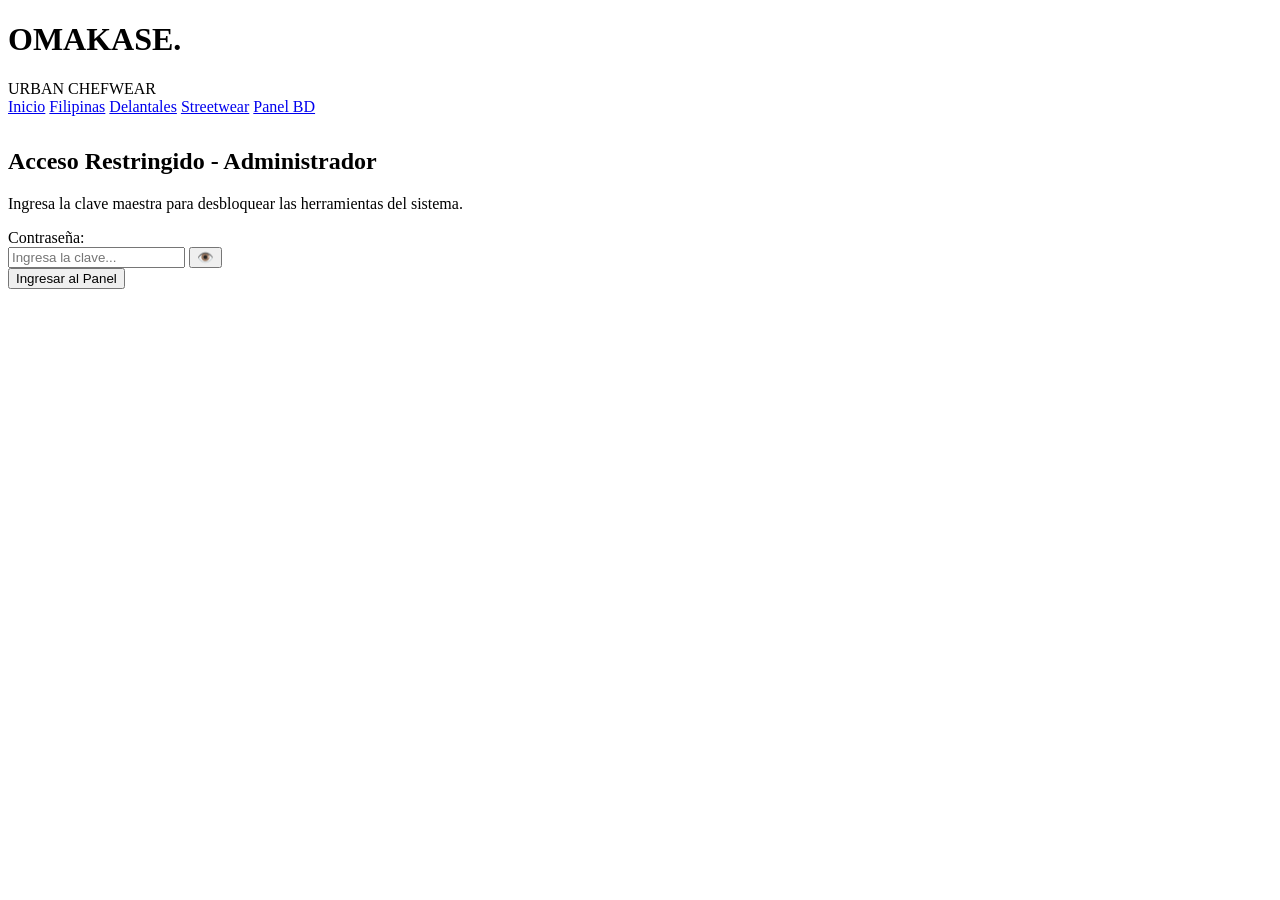
==== admin.html @ 96d97d4c "Add files via upload" ====
<!DOCTYPE html>
<html lang="es">
<head>
    <meta charset="UTF-8">
    <meta name="viewport" content="width=device-width, initial-scale=1.0">
    <title>OMAKASE | Panel de Administración</title>
    <link rel="stylesheet" href="css/style.css">
    <link href="https://fonts.googleapis.com/css2?family=Space+Grotesk:wght@400;600;700&display=swap" rel="stylesheet">
</head>
<body>

    <header class="navbar">
        <div class="logo">
            <h1>OMAKASE<span class="dot">.</span></h1>
            <span class="subtext">URBAN CHEFWEAR</span>
        </div>
        <nav class="nav-links">
            <a href="index.html">Inicio</a>
            <a href="filipinas.php">Filipinas</a>
            <a href="delantales.php">Delantales</a>
            <a href="streetwear.php">Streetwear</a>
            <a href="admin.html" class="active btn-salmon-sm">Panel BD</a>
        </nav>
    </header>

    <main class="main-content">

        <!-- 1. PANTALLA DE BLOQUEO GLOBAL -->
        <div id="global-lock-screen" class="form-container" style="margin-top: 2rem;">
            <h2>Acceso Restringido - Administrador</h2>
            <p>Ingresa la clave maestra para desbloquear las herramientas del sistema.</p>
            
            <form onsubmit="validarAccesoAdmin(); return false;" class="crud-form">
                <div class="form-group">
                    <label for="pass_admin">Contraseña:</label>
                    <div class="password-wrapper">
                        <input type="password" id="pass_admin" placeholder="Ingresa la clave..." autocomplete="off" required>
                        <button type="button" id="toggle-pass-btn" class="toggle-pass-btn" onclick="togglePassVisibilidad()">👁️</button>
                    </div>
                </div>
                
                <p id="error-pass" style="color: #ff5555; font-size: 0.85rem; display: none; font-weight: bold; margin-top: 0.5rem;">
                    ❌ Contraseña incorrecta. Inténtalo de nuevo.
                </p>

                <button type="button" onclick="validarAccesoAdmin()" class="btn-salmon btn-large">Ingresar al Panel</button>
            </form>
        </div>

        <!-- 2. ÁREA ADMINISTRATIVA PROTEGIDA -->
        <div id="admin-protected-area" style="display: none;">

            <!-- NAVEGACIÓN (Solo 2 Pestañas) -->
            <nav class="nav-tabs" style="margin-bottom: 2rem;">
                <button class="tab-btn active" data-tab="productos">Agregar Producto</button>
                <button class="tab-btn" data-tab="pedidos">Crear Pedido</button>
            </nav>

            <!-- SECCIÓN 1: FORMULARIO PRODUCTOS -->
            <section id="productos" class="tab-content active">
                <div class="form-container">
                    <h2>Registrar Nuevo Producto</h2>
                    <form action="insertar_producto.php" method="POST" class="crud-form">
                        <div class="form-group">
                            <label for="nombre_prod">Nombre de la Prenda:</label>
                            <input type="text" id="nombre_prod" name="nombre" placeholder="Ej. Filipina Oversize Raw" required>
                        </div>
                        <div class="form-row">
                            <div class="form-group">
                                <label for="categoria_prod">Categoría:</label>
                                <select id="categoria_prod" name="categoria" required>
                                    <option value="Filipinas">Filipinas</option>
                                    <option value="Delantales">Delantales</option>
                                    <option value="Streetwear">Streetwear</option>
                                </select>
                            </div>
                            <div class="form-group">
                                <label for="talla_prod">Talla:</label>
                                <select id="talla_prod" name="talla" required>
                                    <option value="S">S</option>
                                    <option value="M">M</option>
                                    <option value="L">L</option>
                                    <option value="XL">XL</option>
                                    <option value="Unitalla">Unitalla</option>
                                </select>
                            </div>
                        </div>
                        <div class="form-row">
                            <div class="form-group">
                                <label for="precio_prod">Precio ($ MXN):</label>
                                <input type="number" step="0.01" id="precio_prod" name="precio" placeholder="850.00" required>
                            </div>
                            <div class="form-group">
                                <label for="stock_prod">Stock Inicial:</label>
                                <input type="number" id="stock_prod" name="stock" placeholder="15" required>
                            </div>
                        </div>
                        <button type="submit" class="btn-salmon btn-large">Guardar Producto en BD</button>
                    </form>
                </div>
            </section>

            <!-- SECCIÓN 2: CREACIÓN DE PEDIDOS -->
            <section id="pedidos" class="tab-content">
                <div class="form-container wide">
                    <h2>Procesar Nuevo Pedido</h2>
                    <form action="insertar_pedido.php" method="POST" class="crud-form">
                        <div class="form-row">
                            <div class="form-group">
                                <label for="select_usuario">Cliente (ID Usuario):</label>
                                <select id="select_usuario" name="id_usuario" required>
                                    <option value="1">1 - Chef Kenji Sato</option>
                                </select>
                            </div>
                            <div class="form-group">
                                <label for="estado_pedido">Estado:</label>
                                <select id="estado_pedido" name="estado" required>
                                    <option value="Pendiente">Pendiente</option>
                                    <option value="Completado">Completado</option>
                                    <option value="Cancelado">Cancelado</option>
                                </select>
                            </div>
                        </div>
                        <hr class="divider">
                        <h3>Detalle de Prendas</h3>
                        <div class="form-row">
                            <div class="form-group">
                                <label for="select_producto">Producto:</label>
                                <select id="select_producto" name="id_producto" required>
                                    <option value="1" data-precio="1250.00">Filipina Kimono Tech - $1,250.00</option>
                                </select>
                            </div>
                            <div class="form-group">
                                <label for="cant_producto">Cantidad:</label>
                                <input type="number" id="cant_producto" name="cantidad" value="1" min="1" required>
                            </div>
                            <div class="form-group">
                                <label for="precio_unitario">Precio Unitario:</label>
                                <input type="number" step="0.01" id="precio_unitario" name="precio_unitario" value="1250.00" readonly>
                            </div>
                        </div>
                        <div class="total-box">
                            <span>Total Calculado:</span>
                            <strong id="total_pedido">$1,250.00 MXN</strong>
                            <input type="hidden" id="input_total" name="total" value="1250.00">
                        </div>
                        <button type="submit" class="btn-salmon btn-large">Finalizar Pedido</button>
                    </form>
                </div>
            </section>

        </div>

    </main>

    <!-- SCRIPT DE VALIDACIÓN -->
    <script>
        function togglePassVisibilidad() {
            const input = document.getElementById('pass_admin');
            const btn = document.getElementById('toggle-pass-btn');
            
            if (input.type === 'password') {
                input.type = 'text';
                btn.textContent = '🙈';
            } else {
                input.type = 'password';
                btn.textContent = '👁️';
            }
        }

        function validarAccesoAdmin() {
            const input = document.getElementById('pass_admin');
            const errorMsg = document.getElementById('error-pass');
            const lockScreen = document.getElementById('global-lock-screen');
            const protectedArea = document.getElementById('admin-protected-area');

            const clave = input.value.trim().toLowerCase();

            if (clave === "chef candia") {
                lockScreen.style.display = 'none';
                protectedArea.style.display = 'block';
                errorMsg.style.display = 'none';
            } else {
                errorMsg.style.display = 'block';
                input.value = '';
                input.focus();
            }
        }
    </script>

    <script src="js/app.js"></script>
</body>
</html>
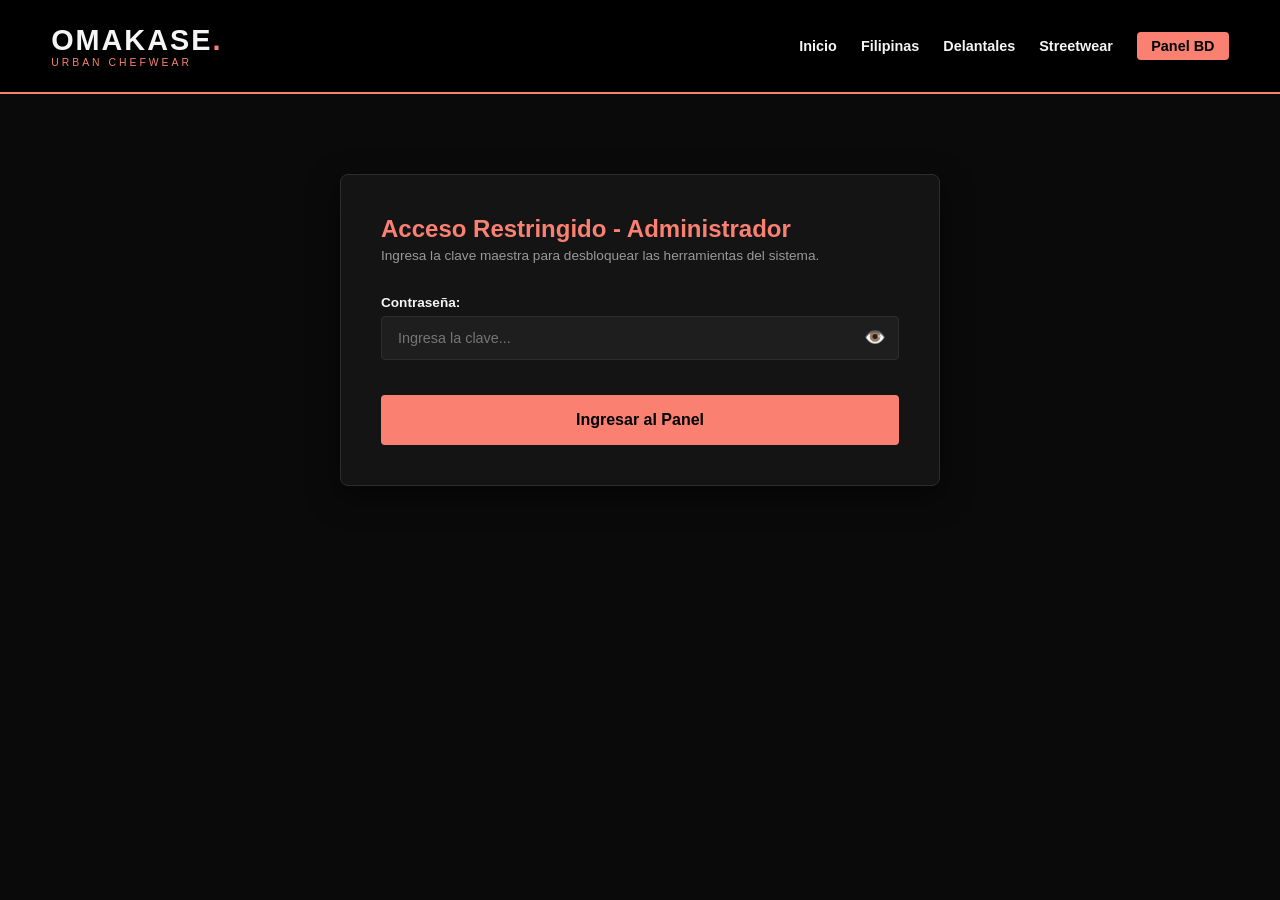
==== commit 56c3512d: "Update admin.html" ====
--- a/admin.html
+++ b/admin.html
@@ -4,7 +4,7 @@
     <meta charset="UTF-8">
     <meta name="viewport" content="width=device-width, initial-scale=1.0">
     <title>OMAKASE | Panel de Administración</title>
-    <link rel="stylesheet" href="css/style.css">
+    <link rel="stylesheet" href="style.css">
     <link href="https://fonts.googleapis.com/css2?family=Space+Grotesk:wght@400;600;700&display=swap" rel="stylesheet">
 </head>
 <body>
@@ -190,4 +190,4 @@
 
     <script src="js/app.js"></script>
 </body>
-</html>+</html>
--- a/style.css
+++ b/style.css
@@ -0,0 +1,432 @@
+/* PALETA DE COLORES: ROSA SALMÓN Y NEGRO */
+:root {
+    --black-bg: #0a0a0a;
+    --black-card: #141414;
+    --black-input: #1e1e1e;
+    --black-border: #2d2d2d;
+    --salmon-primary: #FA8072;   /* Salmon Pink Principal */
+    --salmon-hover: #e06c5f;     /* Salmon Obscuro para Hover */
+    --salmon-light: #ffb4ab;     /* Salmon Claro para acentos */
+    --text-main: #f5f5f5;
+    --text-muted: #999999;
+}
+
+* {
+    margin: 0;
+    padding: 0;
+    box-sizing: border-box;
+    font-family: 'Space Grotesk', sans-serif;
+}
+
+body {
+    background-color: var(--black-bg);
+    color: var(--text-main);
+    min-height: 100vh;
+}
+footer{
+    background-color: var(--black-bg);
+    text-align: center;
+    padding: 15px;
+    color:var(--salmon-primary) ;
+}
+
+/* NAVBAR Y NAVEGACIÓN */
+.navbar {
+    display: flex;
+    justify-content: space-between;
+    align-items: center;
+    padding: 1.5rem 4%;
+    background-color: #000000;
+    border-bottom: 2px solid var(--salmon-primary);
+    position: sticky;
+    top: 0;
+    z-index: 100;
+}
+
+.logo h1 {
+    font-size: 1.8rem;
+    font-weight: 700;
+    letter-spacing: 2px;
+    color: var(--text-main);
+}
+
+.logo .dot {
+    color: var(--salmon-primary);
+}
+
+.logo .subtext {
+    font-size: 0.65rem;
+    color: var(--salmon-primary);
+    letter-spacing: 3px;
+    display: block;
+}
+
+.nav-tabs {
+    display: flex;
+    gap: 0.8rem;
+}
+
+.tab-btn {
+    background: transparent;
+    border: 1px solid var(--black-border);
+    color: var(--text-main);
+    padding: 0.6rem 1.2rem;
+    font-size: 0.85rem;
+    font-weight: 600;
+    cursor: pointer;
+    transition: all 0.3s ease;
+    border-radius: 4px;
+}
+
+.tab-btn:hover {
+    border-color: var(--salmon-primary);
+    color: var(--salmon-primary);
+}
+
+.tab-btn.active {
+    background-color: var(--salmon-primary);
+    color: #000000;
+    border-color: var(--salmon-primary);
+}
+
+/* CONTENIDO PRINCIPAL Y PESTAÑAS */
+.main-content {
+    padding: 3rem 4%;
+}
+
+.tab-content {
+    display: none;
+}
+
+.tab-content.active {
+    display: block;
+    animation: fadeIn 0.4s ease-in-out;
+}
+
+@keyframes fadeIn {
+    from { opacity: 0; transform: translateY(8px); }
+    to { opacity: 1; transform: translateY(0); }
+}
+
+/* CATÁLOGO GRID */
+.section-header {
+    margin-bottom: 2rem;
+}
+
+.section-header h2 {
+    font-size: 2rem;
+    color: var(--salmon-primary);
+}
+
+.products-grid {
+    display: grid;
+    grid-template-columns: repeat(auto-fill, minmax(260px, 1fr));
+    gap: 1.8rem;
+}
+
+.product-card {
+    background-color: var(--black-card);
+    border: 1px solid var(--black-border);
+    padding: 1.5rem;
+    border-radius: 6px;
+    position: relative;
+    transition: transform 0.3s, border-color 0.3s;
+}
+
+.product-card:hover {
+    transform: translateY(-4px);
+    border-color: var(--salmon-primary);
+}
+
+.badge-tag {
+    position: absolute;
+    top: 12px;
+    right: 12px;
+    background-color: var(--black-input);
+    color: var(--salmon-light);
+    font-size: 0.7rem;
+    padding: 3px 8px;
+    border-radius: 3px;
+    border: 1px solid var(--black-border);
+}
+
+.category-tag {
+    display: inline-block;
+    color: var(--salmon-primary);
+    font-size: 0.8rem;
+    margin: 0.4rem 0 1rem 0;
+}
+
+.price {
+    font-size: 1.3rem;
+    font-weight: 700;
+    margin-bottom: 0.2rem;
+}
+
+.stock {
+    font-size: 0.8rem;
+    color: var(--text-muted);
+    margin-bottom: 1.2rem;
+}
+
+/* FORMULARIOS Y CONTENEDORES */
+.form-container {
+    max-width: 600px;
+    margin: 0 auto;
+    background-color: var(--black-card);
+    padding: 2.5rem;
+    border-radius: 8px;
+    border: 1px solid var(--black-border);
+    box-shadow: 0 10px 30px rgba(0,0,0,0.5);
+}
+
+.form-container.wide {
+    max-width: 800px;
+}
+
+.form-container h2 {
+    color: var(--salmon-primary);
+    margin-bottom: 0.3rem;
+}
+
+.form-container p {
+    color: var(--text-muted);
+    font-size: 0.85rem;
+    margin-bottom: 2rem;
+}
+
+.crud-form {
+    display: flex;
+    flex-direction: column;
+    gap: 1.2rem;
+}
+
+.form-group {
+    display: flex;
+    flex-direction: column;
+    gap: 0.4rem;
+    flex: 1;
+}
+
+.form-row {
+    display: flex;
+    gap: 1rem;
+}
+
+label {
+    font-size: 0.85rem;
+    font-weight: 600;
+    color: var(--text-main);
+}
+
+input, select {
+    width: 100%;
+    padding: 0.8rem 1rem;
+    background-color: var(--black-input);
+    border: 1px solid var(--black-border);
+    border-radius: 4px;
+    color: var(--text-main);
+    font-size: 0.9rem;
+    outline: none;
+    transition: border-color 0.3s;
+}
+
+input:focus, select:focus {
+    border-color: var(--salmon-primary);
+}
+
+/* BOTONES ROSA SALMÓN */
+.btn-salmon {
+    background-color: var(--salmon-primary);
+    color: #000000;
+    border: none;
+    padding: 0.8rem 1.5rem;
+    font-weight: 700;
+    font-size: 0.9rem;
+    cursor: pointer;
+    border-radius: 4px;
+    transition: background 0.3s;
+}
+
+.btn-salmon:hover {
+    background-color: var(--salmon-hover);
+}
+
+.btn-large {
+    width: 100%;
+    margin-top: 1rem;
+    padding: 1rem;
+    font-size: 1rem;
+}
+
+.full-width {
+    width: 100%;
+}
+
+.divider {
+    border: 0;
+    height: 1px;
+    background: var(--black-border);
+    margin: 1.5rem 0;
+}
+
+.total-box {
+    background-color: var(--black-input);
+    padding: 1.2rem;
+    border-radius: 4px;
+    display: flex;
+    justify-content: space-between;
+    align-items: center;
+    border: 1px dashed var(--salmon-primary);
+    margin-top: 1rem;
+}
+
+.total-box strong {
+    font-size: 1.3rem;
+    color: var(--salmon-primary);
+}
+/* ESTILOS DE NAVEGACIÓN Y PÁGINA DE INICIO */
+.nav-links {
+    display: flex;
+    align-items: center;
+    gap: 1.5rem;
+}
+
+.nav-links a {
+    color: var(--text-main);
+    text-decoration: none;
+    font-weight: 600;
+    font-size: 0.9rem;
+    transition: color 0.3s;
+}
+
+.nav-links a:hover, .nav-links a.active {
+    color: var(--salmon-primary);
+}
+
+.btn-salmon-sm {
+    background-color: var(--salmon-primary);
+    color: #000 !important;
+    padding: 0.4rem 0.9rem;
+    border-radius: 4px;
+}
+
+.hero-section {
+    padding: 4rem 4%;
+    background: linear-gradient(180deg, rgba(250,128,114,0.08) 0%, rgba(10,10,10,1) 100%);
+    text-align: center;
+    border-bottom: 1px solid var(--black-border);
+}
+
+.tagline {
+    color: var(--salmon-primary);
+    font-weight: 700;
+    font-size: 0.85rem;
+    letter-spacing: 2px;
+}
+
+.hero-section h2 {
+    font-size: 2.2rem;
+    margin: 0.5rem 0 1rem 0;
+}
+
+.intro-section {
+    padding: 4rem 4%;
+    max-width: 1000px;
+    margin: 0 auto;
+}
+
+.intro-card {
+    background-color: var(--black-card);
+    border: 1px solid var(--black-border);
+    padding: 2.5rem;
+    border-radius: 8px;
+    margin-bottom: 2rem;
+}
+
+.intro-card h2 {
+    color: var(--salmon-primary);
+    margin-bottom: 1rem;
+}
+
+.features-grid {
+    display: grid;
+    grid-template-columns: repeat(auto-fit, minmax(250px, 1fr));
+    gap: 1.5rem;
+}
+
+.feature-box {
+    background-color: var(--black-card);
+    border: 1px solid var(--black-border);
+    padding: 1.5rem;
+    border-radius: 6px;
+}
+
+.feature-box h3 {
+    color: var(--salmon-primary);
+    font-size: 1rem;
+    margin-bottom: 0.5rem;
+}
+
+.category-preview {
+    padding: 3rem 4%;
+    text-align: center;
+}
+
+.category-preview h2 {
+    margin-bottom: 2rem;
+    color: var(--salmon-primary);
+}
+
+.categories-grid {
+    display: grid;
+    grid-template-columns: repeat(auto-fit, minmax(280px, 1fr));
+    gap: 1.5rem;
+}
+
+.cat-card {
+    background-color: var(--black-card);
+    border: 1px solid var(--black-border);
+    padding: 2rem;
+    border-radius: 6px;
+    text-decoration: none;
+    color: var(--text-main);
+    transition: transform 0.3s, border-color 0.3s;
+}
+
+.cat-card:hover {
+    transform: translateY(-5px);
+    border-color: var(--salmon-primary);
+}
+
+.cat-card h3 {
+    color: var(--salmon-primary);
+    margin-bottom: 0.5rem;
+}
+/* CAMPO DE CONTRASEÑA CON OJITO */
+.password-wrapper {
+    position: relative;
+    display: flex;
+    align-items: center;
+}
+
+.password-wrapper input {
+    padding-right: 2.8rem; /* Espacio para que el texto no tape el icono */
+}
+
+.toggle-pass-btn {
+    position: absolute;
+    right: 10px;
+    background: none;
+    border: none;
+    font-size: 1.1rem;
+    cursor: pointer;
+    color: var(--text-muted);
+    padding: 0.2rem;
+    user-select: none;
+    transition: transform 0.2s;
+}
+
+.toggle-pass-btn:hover {
+    transform: scale(1.15);
+}
